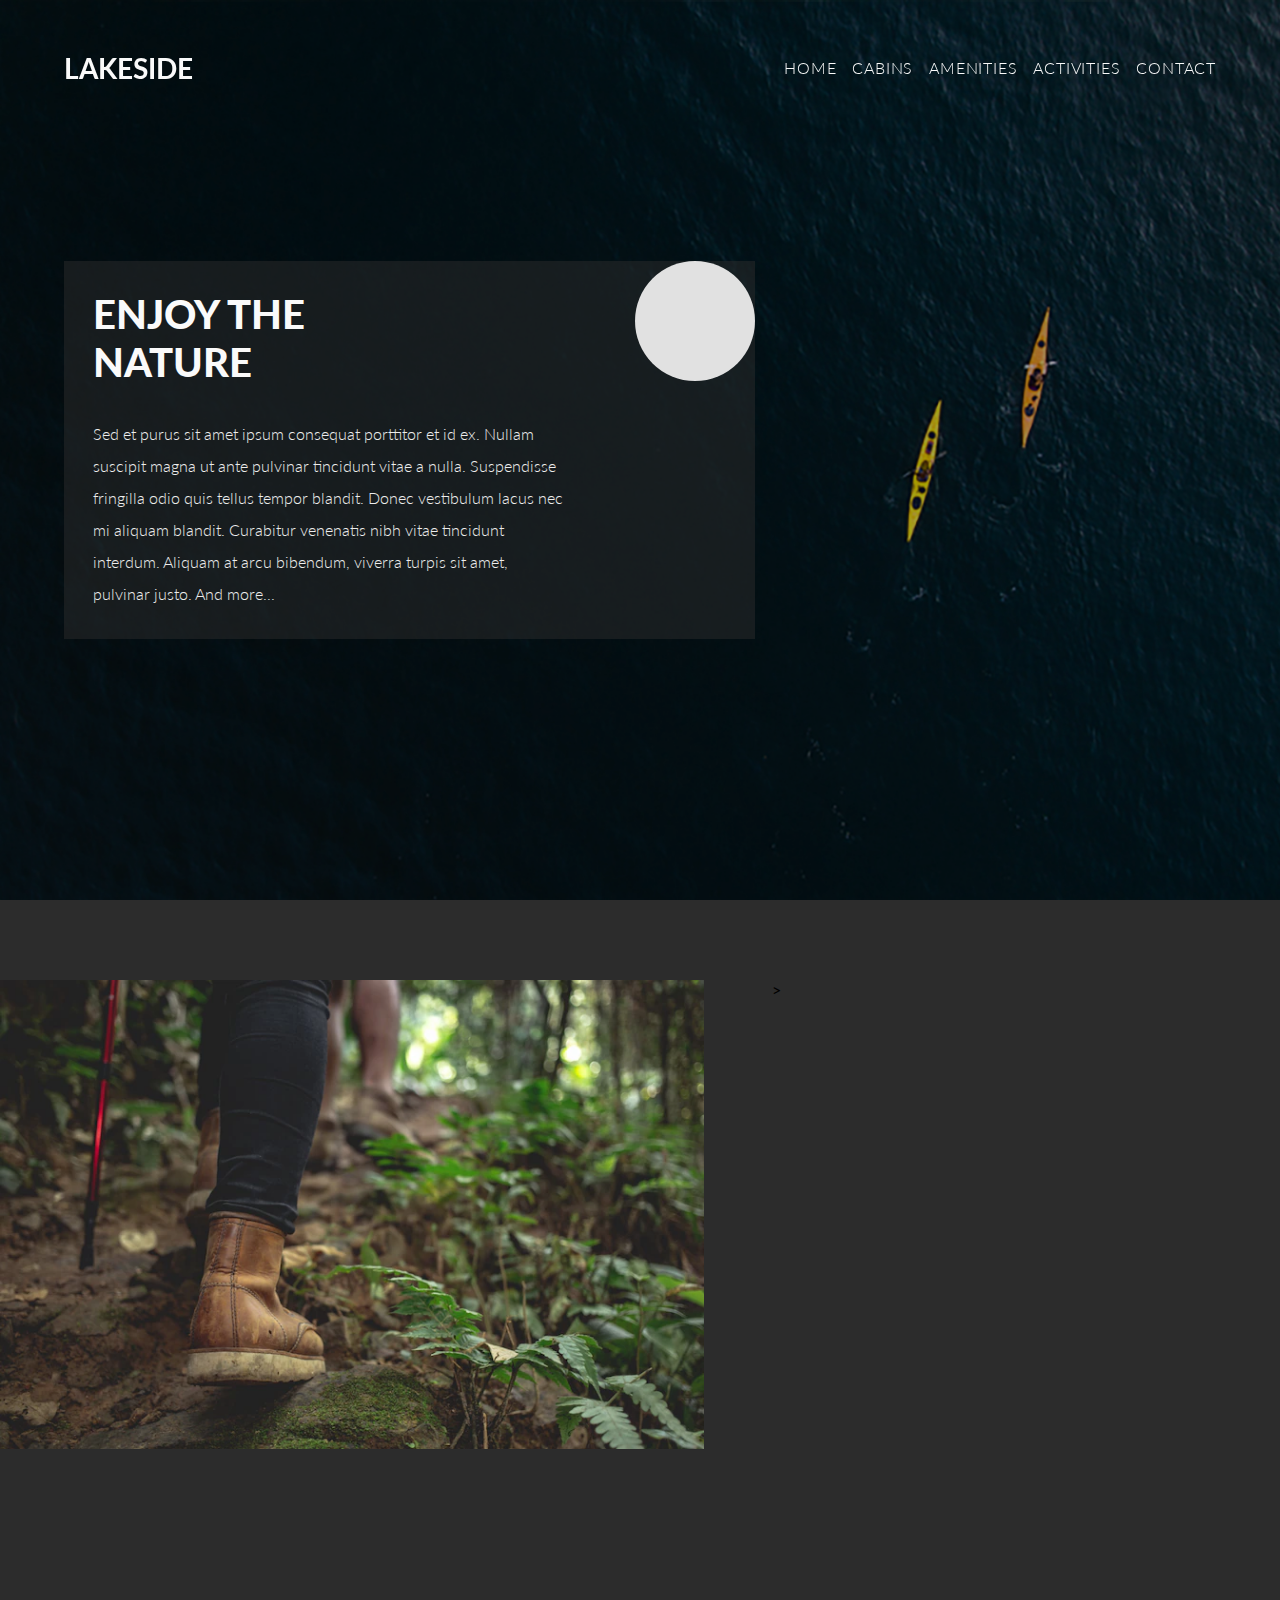
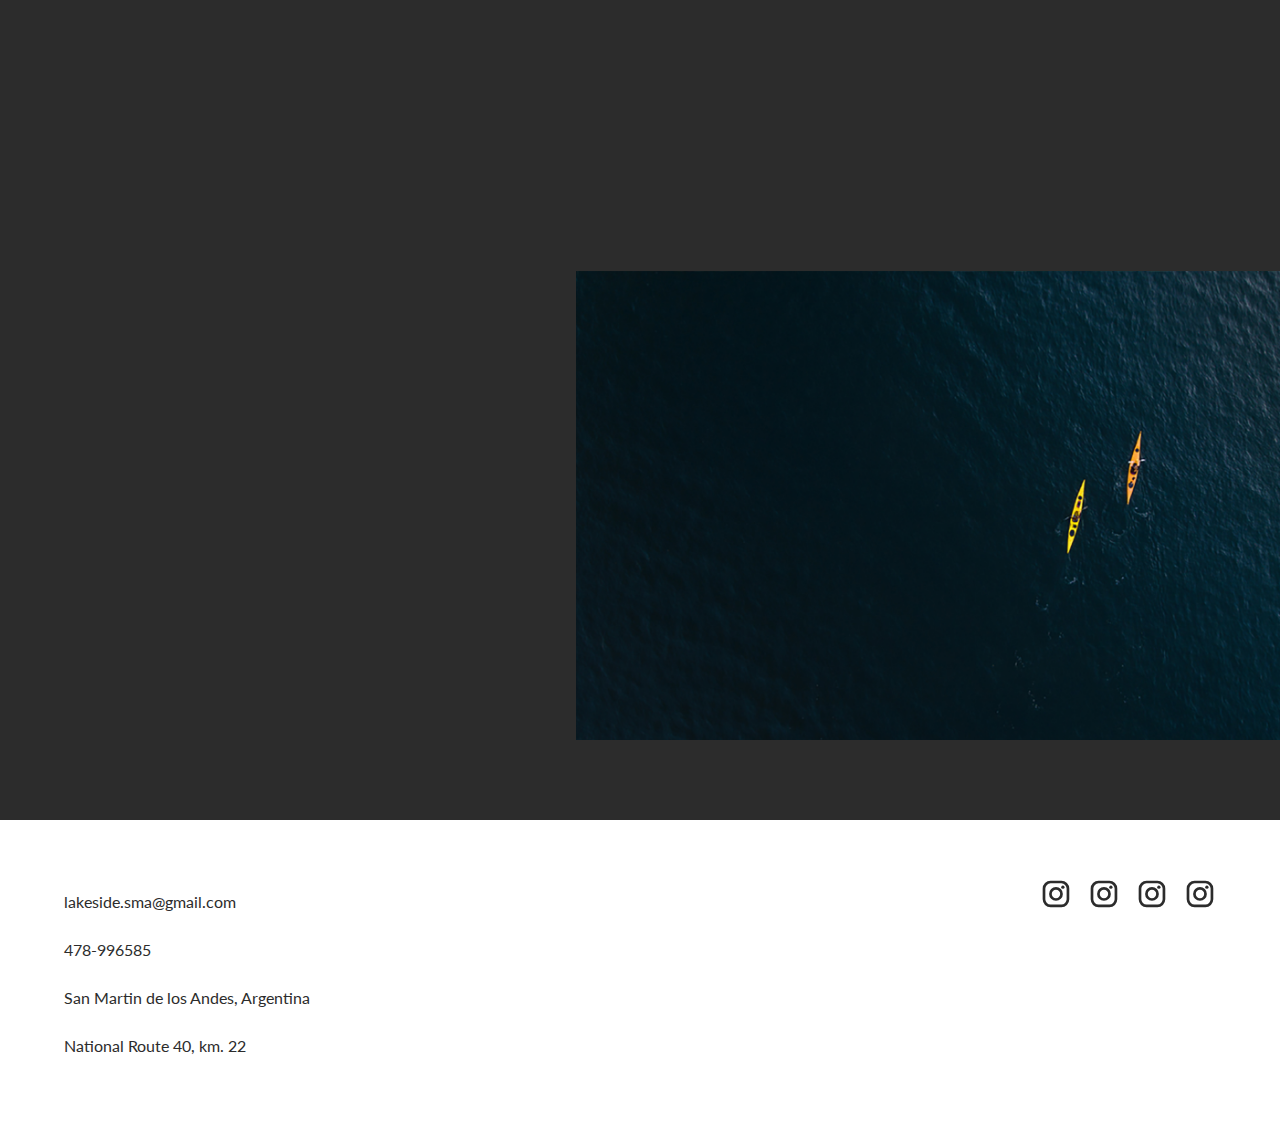
==== pages/activities.html @ 656edbb4 "Se editaron algunas imagenes Las paginas activities, amenities y cabins estan terminadas" ====
<!DOCTYPE html>
<html lang="en">
  <head>
    <meta charset="UTF-8" />
    <meta http-equiv="X-UA-Compatible" content="IE=edge" />
    <meta name="viewport" content="width=device-width, initial-scale=1.0" />
    <link rel="stylesheet" href="/css/style.css" />
    <link rel="preconnect" href="https://fonts.googleapis.com" />
    <link rel="preconnect" href="https://fonts.gstatic.com" crossorigin />
    <link
      href="https://fonts.googleapis.com/css2?family=Lato:ital,wght@0,300;0,400;0,700;0,900;1,300;1,400&display=swap"
      rel="stylesheet"
    />
    <title>Lakeside - Amenities</title>
  </head>
  <body>
    <nav class="nav p-5">
      <h2 class="nav_logo light_color">LAKESIDE</h2>
      <ul class="nav_menu nav_menu-hidden">
        <li class="nav_item">
          <a href="/index.html" class="nav_link">HOME</a>
        </li>
        <li class="nav_item">
          <a href="/pages/cabins.html" class="nav_link">CABINS</a>
        </li>
        <li class="nav_item"><a href="/pages/amenities.html" class="nav_link">AMENITIES</a></li>
        <li class="nav_item"><a href="#" class="nav_link">ACTIVITIES</a></li>
        <li class="nav_item"><a href="#" class="nav_link">CONTACT</a></li>
        <ul class="social_menu">
          <li class="social_item">
            <svg
              xmlns="http://www.w3.org/2000/svg"
              viewBox="-2 -2 24 24"
              width="32"
              fill="currentColor"
            >
              <path
                d="M14.017 0h-8.07A5.954 5.954 0 0 0 0 5.948v8.07a5.954 5.954 0 0 0 5.948 5.947h8.07a5.954 5.954 0 0 0 5.947-5.948v-8.07A5.954 5.954 0 0 0 14.017 0zm3.94 14.017a3.94 3.94 0 0 1-3.94 3.94h-8.07a3.94 3.94 0 0 1-3.939-3.94v-8.07a3.94 3.94 0 0 1 3.94-3.939h8.07a3.94 3.94 0 0 1 3.939 3.94v8.07z"
              ></path>
              <path
                d="M9.982 4.819A5.17 5.17 0 0 0 4.82 9.982a5.17 5.17 0 0 0 5.163 5.164 5.17 5.17 0 0 0 5.164-5.164A5.17 5.17 0 0 0 9.982 4.82zm0 8.319a3.155 3.155 0 1 1 0-6.31 3.155 3.155 0 0 1 0 6.31z"
              ></path>
              <circle cx="15.156" cy="4.858" r="1.237"></circle>
            </svg>
          </li>
          <li class="social_item">
            <svg
              xmlns="http://www.w3.org/2000/svg"
              viewBox="-2 -2 24 24"
              width="32"
              fill="currentColor"
            >
              <path
                d="M14.017 0h-8.07A5.954 5.954 0 0 0 0 5.948v8.07a5.954 5.954 0 0 0 5.948 5.947h8.07a5.954 5.954 0 0 0 5.947-5.948v-8.07A5.954 5.954 0 0 0 14.017 0zm3.94 14.017a3.94 3.94 0 0 1-3.94 3.94h-8.07a3.94 3.94 0 0 1-3.939-3.94v-8.07a3.94 3.94 0 0 1 3.94-3.939h8.07a3.94 3.94 0 0 1 3.939 3.94v8.07z"
              ></path>
              <path
                d="M9.982 4.819A5.17 5.17 0 0 0 4.82 9.982a5.17 5.17 0 0 0 5.163 5.164 5.17 5.17 0 0 0 5.164-5.164A5.17 5.17 0 0 0 9.982 4.82zm0 8.319a3.155 3.155 0 1 1 0-6.31 3.155 3.155 0 0 1 0 6.31z"
              ></path>
              <circle cx="15.156" cy="4.858" r="1.237"></circle>
            </svg>
          </li>
          <li class="social_item">
            <svg
              xmlns="http://www.w3.org/2000/svg"
              viewBox="-2 -2 24 24"
              width="32"
              fill="currentColor"
            >
              <path
                d="M14.017 0h-8.07A5.954 5.954 0 0 0 0 5.948v8.07a5.954 5.954 0 0 0 5.948 5.947h8.07a5.954 5.954 0 0 0 5.947-5.948v-8.07A5.954 5.954 0 0 0 14.017 0zm3.94 14.017a3.94 3.94 0 0 1-3.94 3.94h-8.07a3.94 3.94 0 0 1-3.939-3.94v-8.07a3.94 3.94 0 0 1 3.94-3.939h8.07a3.94 3.94 0 0 1 3.939 3.94v8.07z"
              ></path>
              <path
                d="M9.982 4.819A5.17 5.17 0 0 0 4.82 9.982a5.17 5.17 0 0 0 5.163 5.164 5.17 5.17 0 0 0 5.164-5.164A5.17 5.17 0 0 0 9.982 4.82zm0 8.319a3.155 3.155 0 1 1 0-6.31 3.155 3.155 0 0 1 0 6.31z"
              ></path>
              <circle cx="15.156" cy="4.858" r="1.237"></circle>
            </svg>
          </li>
          <li class="social_item">
            <svg
              xmlns="http://www.w3.org/2000/svg"
              viewBox="-2 -2 24 24"
              width="32"
              fill="currentColor"
            >
              <path
                d="M14.017 0h-8.07A5.954 5.954 0 0 0 0 5.948v8.07a5.954 5.954 0 0 0 5.948 5.947h8.07a5.954 5.954 0 0 0 5.947-5.948v-8.07A5.954 5.954 0 0 0 14.017 0zm3.94 14.017a3.94 3.94 0 0 1-3.94 3.94h-8.07a3.94 3.94 0 0 1-3.939-3.94v-8.07a3.94 3.94 0 0 1 3.94-3.939h8.07a3.94 3.94 0 0 1 3.939 3.94v8.07z"
              ></path>
              <path
                d="M9.982 4.819A5.17 5.17 0 0 0 4.82 9.982a5.17 5.17 0 0 0 5.163 5.164 5.17 5.17 0 0 0 5.164-5.164A5.17 5.17 0 0 0 9.982 4.82zm0 8.319a3.155 3.155 0 1 1 0-6.31 3.155 3.155 0 0 1 0 6.31z"
              ></path>
              <circle cx="15.156" cy="4.858" r="1.237"></circle>
            </svg>
          </li>
        </ul>
      </ul>

      <svg
        class="open_menu light_color"
        id="open_menu"
        xmlns="http://www.w3.org/2000/svg"
        viewBox="-4.5 -4.5 24 24"
        width="40"
        fill="currentColor"
      >
        <path
          d="M8.9 6.9v-5a1 1 0 1 0-2 0v5h-5a1 1 0 1 0 0 2h5v5a1 1 0 1 0 2 0v-5h5a1 1 0 1 0 0-2h-5z"
        ></path>
      </svg>
    </nav>
    <header class="activities_header p-5">
      <div class="activities_background--overlay"></div>
      <div class="activities_container">
        <h1 class="activities_title">
          ENJOY THE <br />
          NATURE
        </h1>
        <div class="activities_line"></div>
        <p>
          Sed et purus sit amet ipsum consequat porttitor et id ex. Nullam
          suscipit magna ut ante pulvinar tincidunt vitae a nulla. Suspendisse
          fringilla odio quis tellus tempor blandit. Donec vestibulum lacus nec
          mi aliquam blandit. Curabitur venenatis nibh vitae tincidunt interdum.
          Aliquam at arcu bibendum, viverra turpis sit amet, pulvinar justo. And
          more...
        </p>
        <div class="activities_circle"></div>

      </div>
    </header>
    <main>
      <section class="activities_preview">
        <div class="activities_img--container">
            <div class="activities_img--horizontal activities_trekking">
            <img class="" src="/img/trekking_activities.webp" alt="">
            

             </div>
             <div class="activities_img--vertical activities_campfire">
                 <img class="" src="/img/campfire_activities.jpg" alt="">
                 
                </div>
                <div class="activities_img--horizontal activities_kayaking">
                <img class="" src="/img/cayak_preview.jpg" alt="">
                
                </div>
                <div class="activities_img--vertical activities_biking">
               <img class="" src="/img/bike_activities.jpg" alt="">
               >
                </div>
        </div>
      </section>
    <footer class="footer p-5">
      <div class="footer_container">
        <ul class="footer_information">
          <li class="footer_item">lakeside.sma@gmail.com</li>
          <li class="footer_item">478-996585</li>
          <li class="footer_item">San Martin de los Andes, Argentina</li>
          <li class="footer_item">National Route 40, km. 22</li>
        </ul>
        <ul class="footer_socialmedia">
          <li class="footer_link">
            <svg
              xmlns="http://www.w3.org/2000/svg"
              viewBox="-2 -2 24 24"
              width="32"
              fill="currentColor"
            >
              <path
                d="M14.017 0h-8.07A5.954 5.954 0 0 0 0 5.948v8.07a5.954 5.954 0 0 0 5.948 5.947h8.07a5.954 5.954 0 0 0 5.947-5.948v-8.07A5.954 5.954 0 0 0 14.017 0zm3.94 14.017a3.94 3.94 0 0 1-3.94 3.94h-8.07a3.94 3.94 0 0 1-3.939-3.94v-8.07a3.94 3.94 0 0 1 3.94-3.939h8.07a3.94 3.94 0 0 1 3.939 3.94v8.07z"
              ></path>
              <path
                d="M9.982 4.819A5.17 5.17 0 0 0 4.82 9.982a5.17 5.17 0 0 0 5.163 5.164 5.17 5.17 0 0 0 5.164-5.164A5.17 5.17 0 0 0 9.982 4.82zm0 8.319a3.155 3.155 0 1 1 0-6.31 3.155 3.155 0 0 1 0 6.31z"
              ></path>
              <circle cx="15.156" cy="4.858" r="1.237"></circle>
            </svg>
          </li>
          <li class="footer_link">
            <svg
              xmlns="http://www.w3.org/2000/svg"
              viewBox="-2 -2 24 24"
              width="32"
              fill="currentColor"
            >
              <path
                d="M14.017 0h-8.07A5.954 5.954 0 0 0 0 5.948v8.07a5.954 5.954 0 0 0 5.948 5.947h8.07a5.954 5.954 0 0 0 5.947-5.948v-8.07A5.954 5.954 0 0 0 14.017 0zm3.94 14.017a3.94 3.94 0 0 1-3.94 3.94h-8.07a3.94 3.94 0 0 1-3.939-3.94v-8.07a3.94 3.94 0 0 1 3.94-3.939h8.07a3.94 3.94 0 0 1 3.939 3.94v8.07z"
              ></path>
              <path
                d="M9.982 4.819A5.17 5.17 0 0 0 4.82 9.982a5.17 5.17 0 0 0 5.163 5.164 5.17 5.17 0 0 0 5.164-5.164A5.17 5.17 0 0 0 9.982 4.82zm0 8.319a3.155 3.155 0 1 1 0-6.31 3.155 3.155 0 0 1 0 6.31z"
              ></path>
              <circle cx="15.156" cy="4.858" r="1.237"></circle>
            </svg>
          </li>
          <li class="footer_link">
            <svg
              xmlns="http://www.w3.org/2000/svg"
              viewBox="-2 -2 24 24"
              width="32"
              fill="currentColor"
            >
              <path
                d="M14.017 0h-8.07A5.954 5.954 0 0 0 0 5.948v8.07a5.954 5.954 0 0 0 5.948 5.947h8.07a5.954 5.954 0 0 0 5.947-5.948v-8.07A5.954 5.954 0 0 0 14.017 0zm3.94 14.017a3.94 3.94 0 0 1-3.94 3.94h-8.07a3.94 3.94 0 0 1-3.939-3.94v-8.07a3.94 3.94 0 0 1 3.94-3.939h8.07a3.94 3.94 0 0 1 3.939 3.94v8.07z"
              ></path>
              <path
                d="M9.982 4.819A5.17 5.17 0 0 0 4.82 9.982a5.17 5.17 0 0 0 5.163 5.164 5.17 5.17 0 0 0 5.164-5.164A5.17 5.17 0 0 0 9.982 4.82zm0 8.319a3.155 3.155 0 1 1 0-6.31 3.155 3.155 0 0 1 0 6.31z"
              ></path>
              <circle cx="15.156" cy="4.858" r="1.237"></circle>
            </svg>
          </li>
          <li class="footer_link">
            <svg
              xmlns="http://www.w3.org/2000/svg"
              viewBox="-2 -2 24 24"
              width="32"
              fill="currentColor"
            >
              <path
                d="M14.017 0h-8.07A5.954 5.954 0 0 0 0 5.948v8.07a5.954 5.954 0 0 0 5.948 5.947h8.07a5.954 5.954 0 0 0 5.947-5.948v-8.07A5.954 5.954 0 0 0 14.017 0zm3.94 14.017a3.94 3.94 0 0 1-3.94 3.94h-8.07a3.94 3.94 0 0 1-3.939-3.94v-8.07a3.94 3.94 0 0 1 3.94-3.939h8.07a3.94 3.94 0 0 1 3.939 3.94v8.07z"
              ></path>
              <path
                d="M9.982 4.819A5.17 5.17 0 0 0 4.82 9.982a5.17 5.17 0 0 0 5.163 5.164 5.17 5.17 0 0 0 5.164-5.164A5.17 5.17 0 0 0 9.982 4.82zm0 8.319a3.155 3.155 0 1 1 0-6.31 3.155 3.155 0 0 1 0 6.31z"
              ></path>
              <circle cx="15.156" cy="4.858" r="1.237"></circle>
            </svg>
          </li>
        </ul>
      </div>
    </footer>

    <script src="/app/app.js"></script>
  </body>
</html>
---- css/style.css ----
* {
  font-family: "Lato", sans-serif; }

.p-5 {
  padding: 0 5%; }

.p-10 {
  padding: 0 10%; }

.p-15 {
  padding: 0 15%; }

.p-20 {
  padding: 0 20%; }

.p-25 {
  padding: 0 25%; }

.p-30 {
  padding: 0 30%; }

.p-35 {
  padding: 0 35%; }

.p-40 {
  padding: 0 40%; }

.p-45 {
  padding: 0 45%; }

.p-50 {
  padding: 0 50%; }

.p-55 {
  padding: 0 55%; }

.p-60 {
  padding: 0 60%; }

.p-65 {
  padding: 0 65%; }

.p-70 {
  padding: 0 70%; }

.p-75 {
  padding: 0 75%; }

.p-80 {
  padding: 0 80%; }

.p-85 {
  padding: 0 85%; }

.p-90 {
  padding: 0 90%; }

.p-95 {
  padding: 0 95%; }

.nav_menu-show {
  top: 0; }

.nav_menu-hidden {
  top: -50rem; }

.dark_color {
  color: #2c2c2c; }

.light_color {
  color: #fafafa; }

.dark {
  background-color: #2c2c2c; }

* {
  margin: 0;
  padding: 0;
  box-sizing: border-box; }

body {
  display: flex;
  flex-direction: column; }

li {
  list-style: none; }

a {
  text-decoration: none;
  color: #fafafa; }

a:hover {
  color: #f2c879;
  cursor: pointer; }

img {
  width: 100%;
  height: auto;
  object-fit: cover;
  vertical-align: top; }

.nav {
  min-height: 15vh;
  display: flex;
  justify-content: space-between;
  align-items: center;
  width: 100%;
  z-index: 100;
  position: fixed; }
  @media (min-width: 300px) and (max-width: 480px) {
    .nav {
      height: auto; } }
  .nav_menu {
    display: flex;
    align-items: center; }
    @media (min-width: 300px) and (max-width: 480px) {
      .nav_menu {
        display: flex;
        flex-direction: column;
        position: absolute;
        left: 0;
        transition: top, 300ms;
        padding-top: 25%;
        padding-left: 5%;
        align-items: flex-start;
        width: 100%;
        height: auto;
        background-color: white; } }
  @media (min-width: 300px) and (max-width: 480px) {
    .nav_link {
      color: #2c2c2c;
      line-height: 2.5rem; } }
  .nav_logo {
    font-size: 1.75rem;
    font-weight: 700; }
    @media (min-width: 300px) and (max-width: 480px) {
      .nav_logo {
        font-size: 1.25rem;
        z-index: 500; } }
  .nav_item {
    margin-left: 1rem;
    font-weight: 300;
    letter-spacing: 0.05rem; }

.open_menu {
  display: none; }
  @media (min-width: 300px) and (max-width: 480px) {
    .open_menu {
      display: flex;
      z-index: 500; } }

.social_menu {
  display: none;
  color: #2c2c2c; }
  @media (min-width: 300px) and (max-width: 480px) {
    .social_menu {
      display: flex;
      z-index: 500;
      color: #2c2c2c;
      width: 100%;
      margin-top: 5rem;
      margin-bottom: 2rem;
      align-items: center; } }

.social_item {
  margin-right: 1rem; }

.book_btn {
  padding: 1rem 2rem;
  color: #edb54b;
  border: 2px solid #edb54b;
  background-color: transparent;
  margin-top: 1rem;
  border-radius: 0.25rem;
  font-weight: 900;
  letter-spacing: 0.25rem; }
  @media (min-width: 300px) and (max-width: 480px) {
    .book_btn {
      padding: 0.75rem 1.5rem;
      font-weight: 700;
      letter-spacing: 0.15rem;
      margin-top: 2rem; } }
  .book_btn:hover {
    background-color: #edb54b;
    color: #fafafa;
    cursor: pointer;
    transition: 300ms; }

.scroll_btn {
  color: #edb54b; }
  @media (min-width: 300px) and (max-width: 480px) {
    .scroll_btn {
      display: none; } }

.cabins_section--btn {
  background-color: transparent;
  border: 2px solid;
  border-color: #c7c7c7;
  padding: 0.75rem 2rem;
  font-size: 1rem;
  color: #c7c7c7;
  border-radius: 0.7rem;
  width: 50%; }
  .cabins_section--btn:hover {
    background-color: #edb54b;
    color: #2c2c2c;
    cursor: pointer;
    transition: 300ms;
    border: 2px solid #edb54b; }
  @media (min-width: 300px) and (max-width: 480px) {
    .cabins_section--btn {
      padding: 0.5rem 1.25rem;
      font-weight: 700;
      letter-spacing: 0.15rem;
      margin: auto; } }

.header {
  background-image: url(/img/cabinLake.jpg);
  background-repeat: no-repeat;
  background-size: cover;
  height: 100vh;
  display: flex;
  align-items: center; }
  @media (min-width: 300px) and (max-width: 480px) {
    .header {
      flex-direction: column;
      height: auto;
      background-image: url(/img/cabinLakeMovil.JPG);
      background-position: center; } }
  .header_description {
    color: #fafafa;
    z-index: 0;
    width: 50%; }
    @media (min-width: 300px) and (max-width: 480px) {
      .header_description {
        text-align: center;
        width: 90%;
        margin-top: 8rem;
        margin-bottom: 8rem; } }
    .header_description p {
      line-height: 1.75rem;
      color: #ededed;
      font-size: 1rem;
      font-weight: 300; }
      @media (min-width: 300px) and (max-width: 480px) {
        .header_description p {
          font-size: 0.85rem;
          line-height: 1.5rem; } }
  .header_background--overlay {
    width: 100%;
    height: 100%;
    top: 0;
    left: 0;
    position: absolute;
    background-color: rgba(0, 0, 0, 0.35); }

.description_line {
  height: 1px;
  width: 100%;
  background-color: #fafafa;
  margin: 1rem 0; }

.description_title {
  line-height: 2.5rem;
  font-size: 1.75rem;
  color: #fafafa; }
  @media (min-width: 300px) and (max-width: 480px) {
    .description_title {
      line-height: 2rem;
      font-size: 1.25rem; } }

.scroll_container {
  width: 50%;
  text-align: right; }

.section_previews {
  display: grid;
  grid-template-columns: repeat(3, 1fr);
  column-gap: 5%;
  background-color: #2c2c2c;
  padding: 15% 5% 10% 5%; }
  @media (min-width: 300px) and (max-width: 480px) {
    .section_previews {
      grid-template-columns: 1fr; } }

.article_preview {
  display: flex;
  flex-direction: column;
  border-radius: 0.75rem;
  background-color: transparent;
  border: 1px solid #fafafa;
  position: relative;
  color: #fafafa; }
  @media (min-width: 300px) and (max-width: 480px) {
    .article_preview {
      margin-bottom: 5%;
      margin-top: 5%; } }
  .article_preview p {
    margin: 2rem 0;
    line-height: 1.5rem;
    padding: 0 5% 5%;
    flex: 1;
    opacity: 0.8; }
  .article_preview img {
    border-radius: 0.75rem;
    width: 100%;
    height: 100%;
    flex: 3; }
  .article_preview a {
    position: absolute;
    bottom: 5%;
    right: 15%;
    color: #fafafa; }
  .article_preview a:hover {
    color: #f2c879; }
  .article_preview svg {
    position: absolute;
    bottom: 4%;
    right: 5%; }
  .article_preview svg:hover {
    color: #f2c879;
    cursor: pointer; }

.footer_container {
  display: flex;
  justify-content: space-between;
  padding: 5% 0; }
  @media (min-width: 300px) and (max-width: 480px) {
    .footer_container {
      flex-direction: column;
      align-items: center;
      text-align: center; } }

.footer_information {
  line-height: 3rem;
  color: #2c2c2c; }
  @media (min-width: 300px) and (max-width: 480px) {
    .footer_information {
      margin: 2rem 0; } }

.footer_socialmedia {
  display: flex; }
  @media (min-width: 300px) and (max-width: 480px) {
    .footer_socialmedia {
      margin-bottom: 2rem; } }

.footer_link {
  margin-left: 1rem;
  color: #2c2c2c; }

.cabins_header {
  background-image: url(/img/cabins_preview.webp);
  background-repeat: no-repeat;
  background-size: cover;
  background-position: center;
  height: 100vh;
  display: flex;
  flex-direction: column; }

.cabins_container {
  display: flex;
  flex-direction: column;
  text-align: right;
  z-index: 0;
  width: 60%;
  margin-top: 10%;
  background-color: rgba(44, 44, 44, 0.5);
  padding: 2.5% 2.5%;
  position: relative; }
  @media (min-width: 300px) and (max-width: 480px) {
    .cabins_container {
      align-items: center;
      width: 100%;
      padding: 10% 0;
      text-align: center;
      margin: 6rem 0; } }
  .cabins_container p {
    width: 75%;
    color: #fafafa;
    color: #ededed;
    line-height: 2rem;
    font-size: 1rem;
    font-weight: 300;
    text-align: right;
    margin-left: auto; }
    @media (min-width: 300px) and (max-width: 480px) {
      .cabins_container p {
        width: 90%;
        text-align: center;
        font-size: 0.85rem; } }

.cabins_title {
  color: #fafafa;
  font-size: 2.5rem;
  margin-bottom: 2rem;
  font-weight: 900; }
  @media (min-width: 300px) and (max-width: 480px) {
    .cabins_title {
      font-size: 2rem;
      margin-bottom: 1.5rem; } }

.cabins_background--overlay {
  width: 100%;
  height: 100%;
  top: 0;
  left: 0;
  position: absolute;
  background-color: rgba(0, 0, 0, 0.35); }

.cabins_circle {
  height: 7.5rem;
  width: 7.5rem;
  background-color: #e1e1e1;
  border-radius: 50%;
  position: absolute;
  top: 0;
  left: 0; }
  @media (min-width: 300px) and (max-width: 480px) {
    .cabins_circle {
      opacity: 0; } }

.cabins_section {
  display: flex;
  flex-direction: column;
  width: 100%;
  padding: 10% 0 5% 0; }
  .cabins_section--container {
    display: grid;
    grid-template-columns: repeat(3, 1fr);
    color: #fafafa;
    column-gap: 5%;
    margin: 2rem 0; }
    @media (min-width: 300px) and (max-width: 480px) {
      .cabins_section--container {
        display: grid;
        grid-template-columns: repeat(1, 1fr);
        row-gap: 2rem; } }
  .cabins_section p {
    line-height: 2rem;
    color: #e1e1e1; }
    @media (min-width: 300px) and (max-width: 480px) {
      .cabins_section p {
        font-size: 0.85rem; } }
  .cabins_section--card {
    display: grid;
    row-gap: 1rem; }
    @media (min-width: 300px) and (max-width: 480px) {
      .cabins_section--card {
        text-align: center; } }
  .cabins_section h3 {
    font-weight: 900;
    letter-spacing: 0.1rem; }
    @media (min-width: 300px) and (max-width: 480px) {
      .cabins_section h3 {
        font-size: 1rem; } }

.amenities_header {
  background-image: url(/img/breakfast_preview.jpg);
  background-repeat: no-repeat;
  background-size: cover;
  background-position: center;
  height: 100vh;
  display: flex;
  flex-direction: column; }

.amenities_container {
  display: flex;
  flex-direction: column;
  text-align: right;
  z-index: 0;
  width: 60%;
  margin-top: auto;
  margin-bottom: auto;
  margin-left: auto;
  background-color: rgba(44, 44, 44, 0.5);
  padding: 2.5% 2.5%;
  position: relative; }
  @media (min-width: 300px) and (max-width: 480px) {
    .amenities_container {
      align-items: center;
      width: 100%;
      padding: 10% 0;
      text-align: center;
      margin: 6rem 0; } }
  .amenities_container p {
    width: 75%;
    color: #fafafa;
    color: #ededed;
    line-height: 2rem;
    font-size: 1rem;
    font-weight: 300;
    text-align: left; }
    @media (min-width: 300px) and (max-width: 480px) {
      .amenities_container p {
        width: 90%;
        text-align: center;
        font-size: 0.85rem; } }

.amenities_title {
  color: #fafafa;
  font-size: 2.5rem;
  margin-bottom: 2rem;
  font-weight: 900;
  text-align: left; }
  @media (min-width: 300px) and (max-width: 480px) {
    .amenities_title {
      font-size: 2rem;
      margin-bottom: 1.5rem;
      text-align: center; } }

.amenities_background--overlay {
  width: 100%;
  height: 100%;
  top: 0;
  left: 0;
  position: absolute;
  background-color: rgba(0, 0, 0, 0.35); }

.amenities_circle {
  height: 7.5rem;
  width: 7.5rem;
  background-color: #e1e1e1;
  border-radius: 50%;
  position: absolute;
  top: 0;
  right: 0; }
  @media (min-width: 300px) and (max-width: 480px) {
    .amenities_circle {
      opacity: 0; } }

.amenities_previews {
  background-color: #2c2c2c;
  display: flex;
  flex-direction: column;
  align-items: center;
  padding-top: 7.5rem;
  padding-bottom: 5rem; }

.amenities_img {
  display: grid;
  grid-template-columns: repeat(4, 1fr);
  column-gap: 5%;
  width: 100%; }
  @media (min-width: 300px) and (max-width: 480px) {
    .amenities_img {
      grid-template-columns: repeat(1, 1fr);
      width: 100%; } }

.amenities_img--card {
  max-width: 20rem;
  border-radius: 15px; }
  @media (min-width: 300px) and (max-width: 480px) {
    .amenities_img--card {
      max-width: 30rem;
      height: 20rem;
      margin-top: 5%; } }
  .amenities_img--card img {
    width: 100%;
    height: 100%;
    object-fit: cover;
    border-radius: 15px; }

.amenities_menu {
  display: flex;
  justify-content: space-between;
  align-items: center;
  border: 1px solid #fafafa;
  width: 100%;
  margin-top: 3.5rem;
  color: #fafafa;
  padding: 2.5rem;
  position: relative; }
  .amenities_menu svg {
    position: absolute;
    right: 2.5rem;
    top: 2rem;
    color: #f2c879; }
  .amenities_menu h4 {
    font-size: 1.25rem; }

.amenities_list {
  position: relative;
  left: 2rem;
  top: 2rem;
  margin-bottom: 2rem;
  list-style: circle; }

.amenities_list--item {
  line-height: 1.5rem;
  list-style: circle;
  color: #e1e1e1; }

.activities_header {
  background-image: url(/img/cayak_preview.jpg);
  background-repeat: no-repeat;
  background-size: cover;
  background-position: center;
  height: 100vh;
  display: flex;
  flex-direction: column; }

.activities_container {
  display: flex;
  flex-direction: column;
  text-align: right;
  z-index: 0;
  width: 60%;
  margin-top: auto;
  margin-bottom: auto;
  margin-right: auto;
  background-color: rgba(44, 44, 44, 0.5);
  padding: 2.5% 2.5%;
  position: relative; }
  @media (min-width: 300px) and (max-width: 480px) {
    .activities_container {
      align-items: center;
      width: 100%;
      padding: 10% 0;
      text-align: center;
      margin: 6rem 0; } }
  .activities_container p {
    width: 75%;
    color: #fafafa;
    color: #ededed;
    line-height: 2rem;
    font-size: 1rem;
    font-weight: 300;
    text-align: left; }
    @media (min-width: 300px) and (max-width: 480px) {
      .activities_container p {
        width: 90%;
        text-align: center;
        font-size: 0.85rem; } }

.activities_title {
  color: #fafafa;
  font-size: 2.5rem;
  margin-bottom: 2rem;
  font-weight: 900;
  text-align: left; }
  @media (min-width: 300px) and (max-width: 480px) {
    .activities_title {
      font-size: 2rem;
      margin-bottom: 1.5rem;
      text-align: center; } }

.activities_background--overlay {
  width: 100%;
  height: 100%;
  top: 0;
  left: 0;
  position: absolute;
  background-color: rgba(0, 0, 0, 0.35); }

.activities_circle {
  height: 7.5rem;
  width: 7.5rem;
  background-color: #e1e1e1;
  border-radius: 50%;
  position: absolute;
  top: 0;
  right: 0; }
  @media (min-width: 300px) and (max-width: 480px) {
    .activities_circle {
      opacity: 0; } }

.activities_preview {
  background-color: #2c2c2c;
  display: flex;
  align-items: center;
  padding: 5rem 0; }

.activities_img--container {
  position: relative;
  width: 100%;
  height: 85rem; }

.activities_img--horizontal {
  width: 55%; }

.activities_img--vertical {
  width: 40%; }

.activities img {
  width: 100%;
  height: 100%;
  object-fit: cover; }

.activities_trekking {
  position: absolute;
  top: 0;
  left: 0; }

.activities_campfire {
  position: absolute;
  bottom: 0;
  left: 0; }

.activities_kayaking {
  position: absolute;
  bottom: 0;
  right: 0; }

.activities_biking {
  position: absolute;
  top: 0;
  right: 0; }
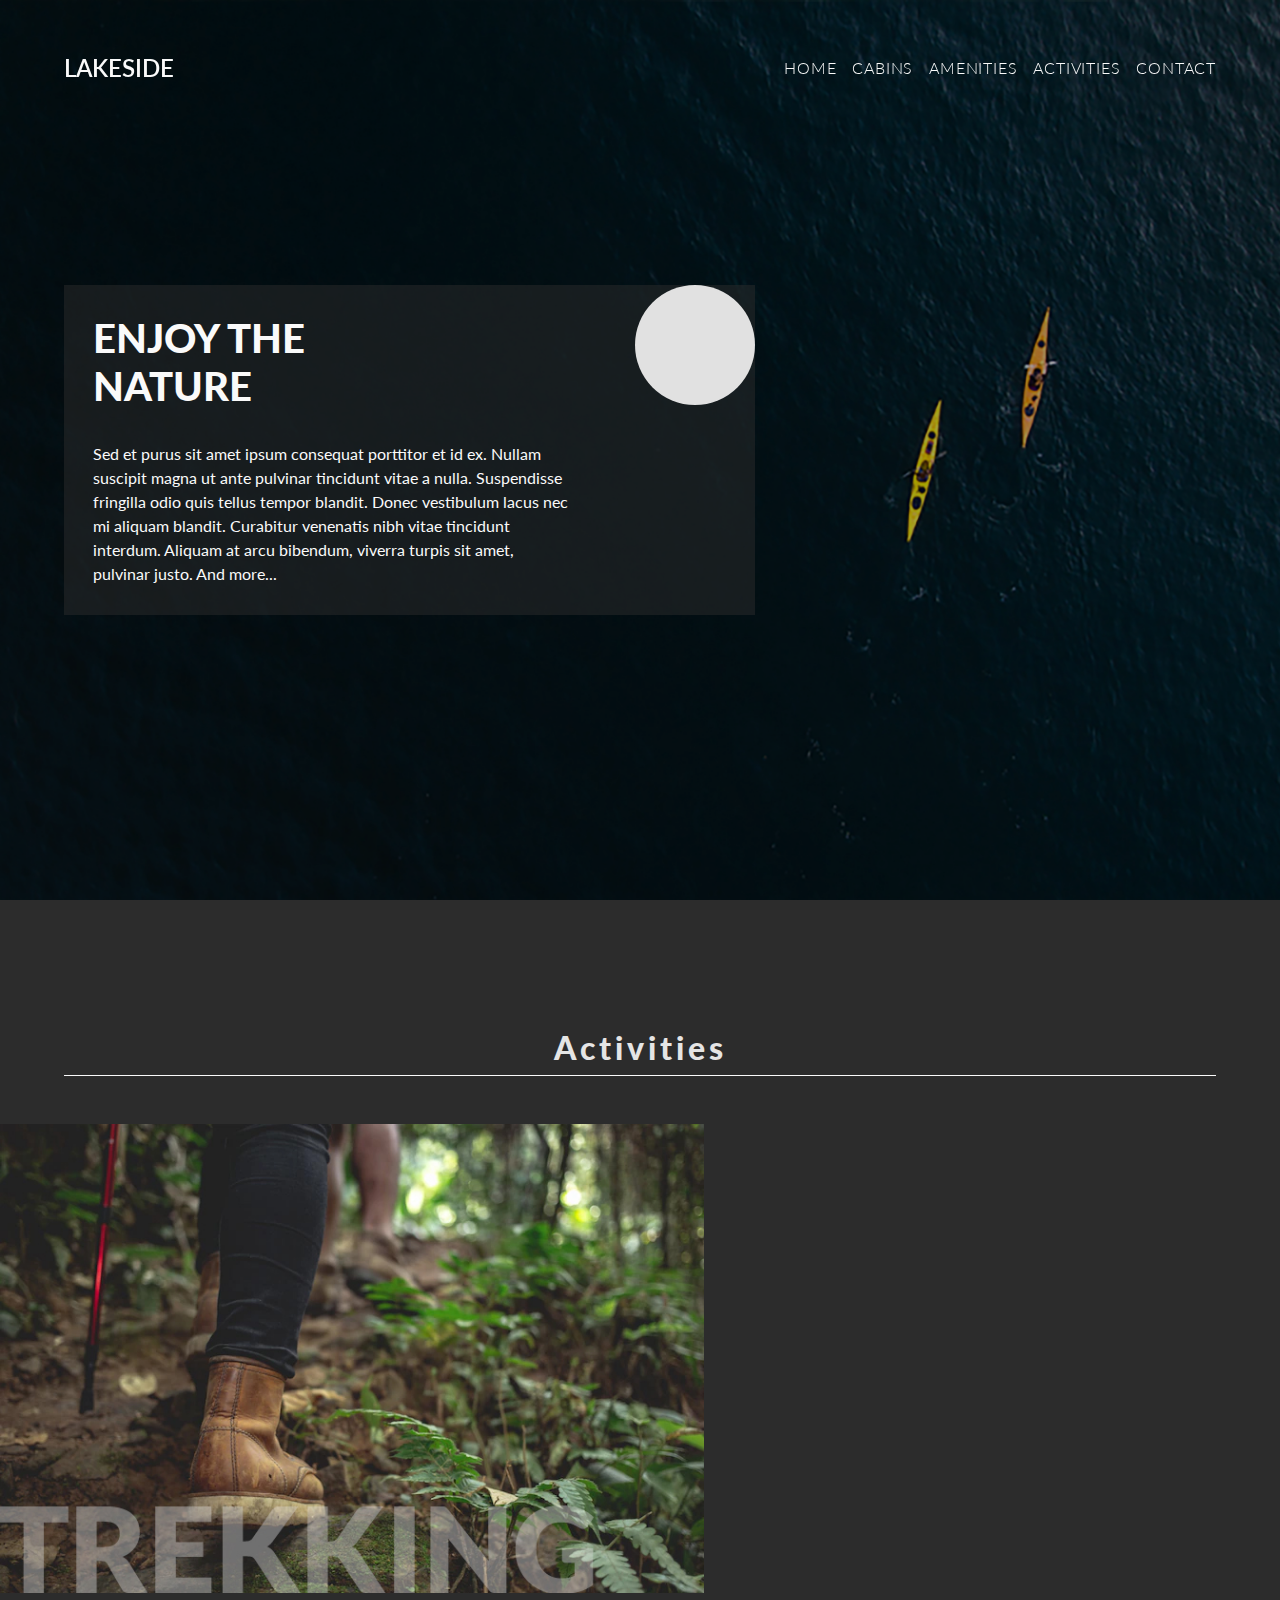
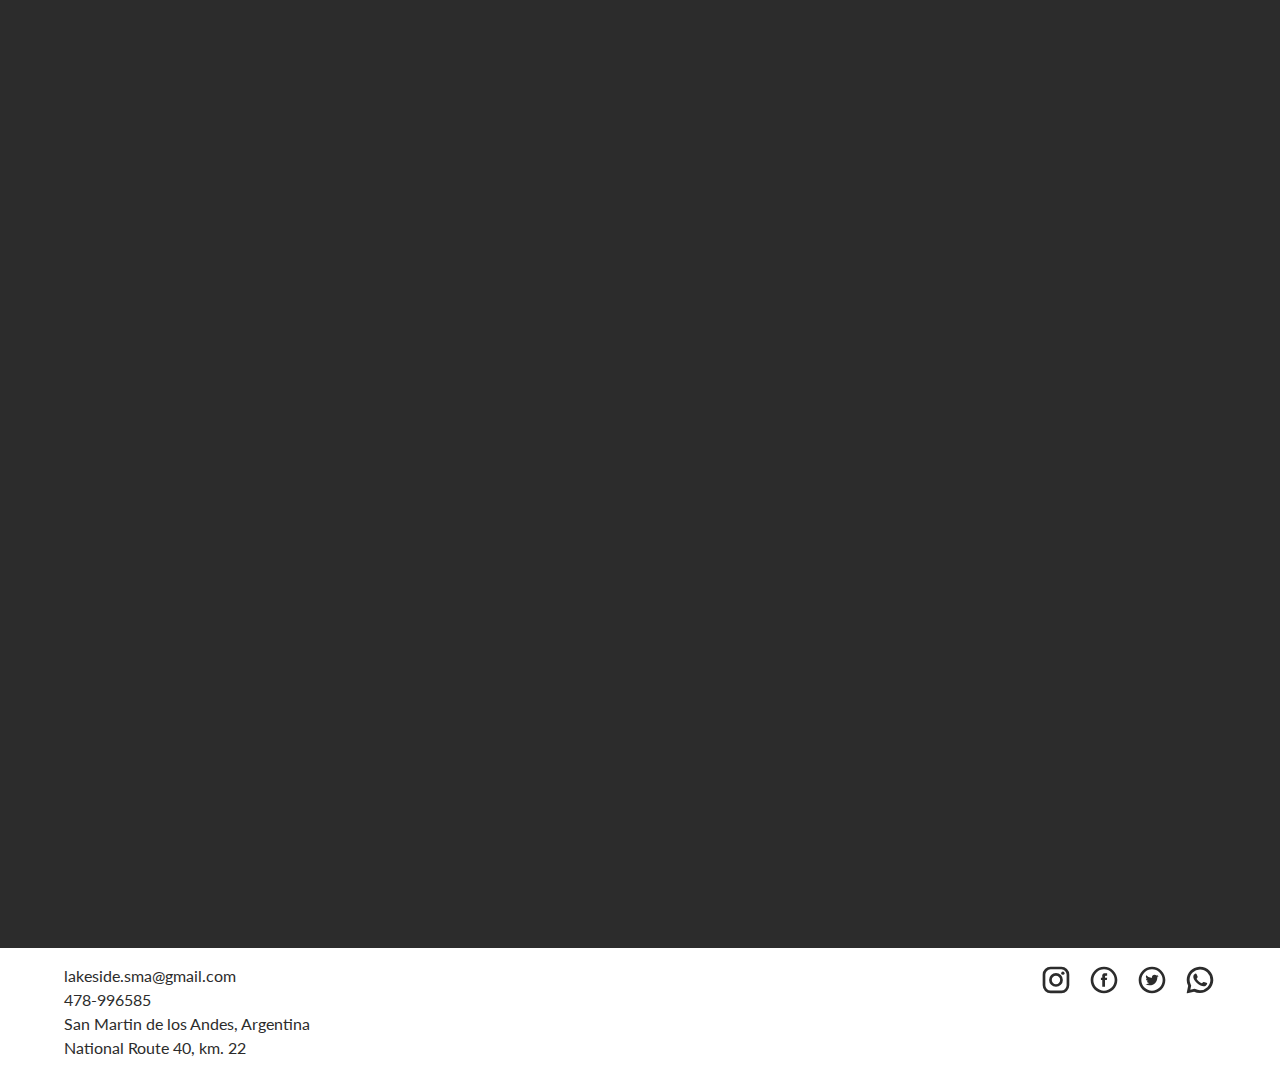
==== commit 476e10a6: "Se avanzó en el html y css, corrigiendo los estilos y etiquetas restantes. Aun queda por modificar l" ====
--- a/pages/activities.html
+++ b/pages/activities.html
@@ -24,72 +24,77 @@
           <a href="/pages/cabins.html" class="nav_link">CABINS</a>
         </li>
         <li class="nav_item"><a href="/pages/amenities.html" class="nav_link">AMENITIES</a></li>
-        <li class="nav_item"><a href="#" class="nav_link">ACTIVITIES</a></li>
-        <li class="nav_item"><a href="#" class="nav_link">CONTACT</a></li>
+        <li class="nav_item"><a href="/pages/activities.html" class="nav_link">ACTIVITIES</a></li>
+        <li class="nav_item"><a href="/pages/contact.html" class="nav_link">CONTACT</a></li>
         <ul class="social_menu">
           <li class="social_item">
-            <svg
-              xmlns="http://www.w3.org/2000/svg"
-              viewBox="-2 -2 24 24"
-              width="32"
-              fill="currentColor"
-            >
-              <path
-                d="M14.017 0h-8.07A5.954 5.954 0 0 0 0 5.948v8.07a5.954 5.954 0 0 0 5.948 5.947h8.07a5.954 5.954 0 0 0 5.947-5.948v-8.07A5.954 5.954 0 0 0 14.017 0zm3.94 14.017a3.94 3.94 0 0 1-3.94 3.94h-8.07a3.94 3.94 0 0 1-3.939-3.94v-8.07a3.94 3.94 0 0 1 3.94-3.939h8.07a3.94 3.94 0 0 1 3.939 3.94v8.07z"
-              ></path>
-              <path
-                d="M9.982 4.819A5.17 5.17 0 0 0 4.82 9.982a5.17 5.17 0 0 0 5.163 5.164 5.17 5.17 0 0 0 5.164-5.164A5.17 5.17 0 0 0 9.982 4.82zm0 8.319a3.155 3.155 0 1 1 0-6.31 3.155 3.155 0 0 1 0 6.31z"
-              ></path>
-              <circle cx="15.156" cy="4.858" r="1.237"></circle>
-            </svg>
-          </li>
-          <li class="social_item">
-            <svg
-              xmlns="http://www.w3.org/2000/svg"
-              viewBox="-2 -2 24 24"
-              width="32"
-              fill="currentColor"
-            >
-              <path
-                d="M14.017 0h-8.07A5.954 5.954 0 0 0 0 5.948v8.07a5.954 5.954 0 0 0 5.948 5.947h8.07a5.954 5.954 0 0 0 5.947-5.948v-8.07A5.954 5.954 0 0 0 14.017 0zm3.94 14.017a3.94 3.94 0 0 1-3.94 3.94h-8.07a3.94 3.94 0 0 1-3.939-3.94v-8.07a3.94 3.94 0 0 1 3.94-3.939h8.07a3.94 3.94 0 0 1 3.939 3.94v8.07z"
-              ></path>
-              <path
-                d="M9.982 4.819A5.17 5.17 0 0 0 4.82 9.982a5.17 5.17 0 0 0 5.163 5.164 5.17 5.17 0 0 0 5.164-5.164A5.17 5.17 0 0 0 9.982 4.82zm0 8.319a3.155 3.155 0 1 1 0-6.31 3.155 3.155 0 0 1 0 6.31z"
-              ></path>
-              <circle cx="15.156" cy="4.858" r="1.237"></circle>
-            </svg>
-          </li>
-          <li class="social_item">
-            <svg
-              xmlns="http://www.w3.org/2000/svg"
-              viewBox="-2 -2 24 24"
-              width="32"
-              fill="currentColor"
-            >
-              <path
-                d="M14.017 0h-8.07A5.954 5.954 0 0 0 0 5.948v8.07a5.954 5.954 0 0 0 5.948 5.947h8.07a5.954 5.954 0 0 0 5.947-5.948v-8.07A5.954 5.954 0 0 0 14.017 0zm3.94 14.017a3.94 3.94 0 0 1-3.94 3.94h-8.07a3.94 3.94 0 0 1-3.939-3.94v-8.07a3.94 3.94 0 0 1 3.94-3.939h8.07a3.94 3.94 0 0 1 3.939 3.94v8.07z"
-              ></path>
-              <path
-                d="M9.982 4.819A5.17 5.17 0 0 0 4.82 9.982a5.17 5.17 0 0 0 5.163 5.164 5.17 5.17 0 0 0 5.164-5.164A5.17 5.17 0 0 0 9.982 4.82zm0 8.319a3.155 3.155 0 1 1 0-6.31 3.155 3.155 0 0 1 0 6.31z"
-              ></path>
-              <circle cx="15.156" cy="4.858" r="1.237"></circle>
-            </svg>
-          </li>
-          <li class="social_item">
-            <svg
-              xmlns="http://www.w3.org/2000/svg"
-              viewBox="-2 -2 24 24"
-              width="32"
-              fill="currentColor"
-            >
-              <path
-                d="M14.017 0h-8.07A5.954 5.954 0 0 0 0 5.948v8.07a5.954 5.954 0 0 0 5.948 5.947h8.07a5.954 5.954 0 0 0 5.947-5.948v-8.07A5.954 5.954 0 0 0 14.017 0zm3.94 14.017a3.94 3.94 0 0 1-3.94 3.94h-8.07a3.94 3.94 0 0 1-3.939-3.94v-8.07a3.94 3.94 0 0 1 3.94-3.939h8.07a3.94 3.94 0 0 1 3.939 3.94v8.07z"
-              ></path>
-              <path
-                d="M9.982 4.819A5.17 5.17 0 0 0 4.82 9.982a5.17 5.17 0 0 0 5.163 5.164 5.17 5.17 0 0 0 5.164-5.164A5.17 5.17 0 0 0 9.982 4.82zm0 8.319a3.155 3.155 0 1 1 0-6.31 3.155 3.155 0 0 1 0 6.31z"
-              ></path>
-              <circle cx="15.156" cy="4.858" r="1.237"></circle>
-            </svg>
+            <a href="">
+              <svg
+                xmlns="http://www.w3.org/2000/svg"
+                viewBox="-2 -2 24 24"
+                width="32"
+                fill="currentColor"
+              >
+                <path
+                  d="M14.017 0h-8.07A5.954 5.954 0 0 0 0 5.948v8.07a5.954 5.954 0 0 0 5.948 5.947h8.07a5.954 5.954 0 0 0 5.947-5.948v-8.07A5.954 5.954 0 0 0 14.017 0zm3.94 14.017a3.94 3.94 0 0 1-3.94 3.94h-8.07a3.94 3.94 0 0 1-3.939-3.94v-8.07a3.94 3.94 0 0 1 3.94-3.939h8.07a3.94 3.94 0 0 1 3.939 3.94v8.07z"
+                ></path>
+                <path
+                  d="M9.982 4.819A5.17 5.17 0 0 0 4.82 9.982a5.17 5.17 0 0 0 5.163 5.164 5.17 5.17 0 0 0 5.164-5.164A5.17 5.17 0 0 0 9.982 4.82zm0 8.319a3.155 3.155 0 1 1 0-6.31 3.155 3.155 0 0 1 0 6.31z"
+                ></path>
+                <circle cx="15.156" cy="4.858" r="1.237"></circle>
+              </svg>
+            </a>
+          </li>
+          <li class="social_item">
+            <a href="">
+              <svg
+                xmlns="http://www.w3.org/2000/svg"
+                viewBox="-2 -2 24 24"
+                width="32"
+                fill="currentColor"
+              >
+                <path
+                  d="M8.695 6.937v1.377H7.687v1.683h1.008V15h2.072V9.997h1.39s.131-.807.194-1.69h-1.576v-1.15c0-.173.226-.404.45-.404h1.128V5h-1.535C8.644 5 8.695 6.685 8.695 6.937z"
+                ></path>
+                <path
+                  d="M10 18a8 8 0 1 0 0-16 8 8 0 0 0 0 16zm0 2C4.477 20 0 15.523 0 10S4.477 0 10 0s10 4.477 10 10-4.477 10-10 10z"
+                ></path>
+              </svg>
+            </a>
+          </li>
+          <li class="social_item">
+            <a href="">
+              <svg
+                xmlns="http://www.w3.org/2000/svg"
+                viewBox="-2 -2 24 24"
+                width="32"
+                fill="currentColor"
+              >
+                <path
+                  d="M10 18a8 8 0 1 0 0-16 8 8 0 0 0 0 16zm0 2C4.477 20 0 15.523 0 10S4.477 0 10 0s10 4.477 10 10-4.477 10-10 10z"
+                ></path>
+                <path
+                  d="M15 6.947c-.368.16-.763.27-1.178.318.424-.25.748-.646.902-1.117-.398.231-.836.4-1.304.49A2.06 2.06 0 0 0 11.923 6c-1.133 0-2.051.905-2.051 2.02 0 .158.018.312.053.46a5.854 5.854 0 0 1-4.228-2.11 1.982 1.982 0 0 0-.278 1.015c0 .7.363 1.32.913 1.681a2.076 2.076 0 0 1-.93-.253v.025a2.03 2.03 0 0 0 1.646 1.98 2.108 2.108 0 0 1-.927.034 2.049 2.049 0 0 0 1.916 1.403 4.156 4.156 0 0 1-2.548.864c-.165 0-.328-.01-.489-.028A5.863 5.863 0 0 0 8.144 14c3.774 0 5.837-3.078 5.837-5.748l-.007-.262A4.063 4.063 0 0 0 15 6.947z"
+                ></path>
+              </svg>
+            </a>
+          </li>
+          <li class="social_item">
+            <a href="">
+              <svg
+                xmlns="http://www.w3.org/2000/svg"
+                viewBox="-2 -2 24 24"
+                width="32"
+                fill="currentColor"
+              >
+                <path
+                  d="M9.516.012C4.206.262.017 4.652.033 9.929a9.798 9.798 0 0 0 1.085 4.465L.06 19.495a.387.387 0 0 0 .47.453l5.034-1.184a9.981 9.981 0 0 0 4.284 1.032c5.427.083 9.951-4.195 10.12-9.58C20.15 4.441 15.351-.265 9.516.011zm6.007 15.367a7.784 7.784 0 0 1-5.52 2.27 7.77 7.77 0 0 1-3.474-.808l-.701-.347-3.087.726.65-3.131-.346-.672A7.62 7.62 0 0 1 2.197 9.9c0-2.07.812-4.017 2.286-5.48a7.85 7.85 0 0 1 5.52-2.271c2.086 0 4.046.806 5.52 2.27a7.672 7.672 0 0 1 2.287 5.48c0 2.052-.825 4.03-2.287 5.481z"
+                ></path>
+                <path
+                  d="M14.842 12.045l-1.931-.55a.723.723 0 0 0-.713.186l-.472.478a.707.707 0 0 1-.765.16c-.913-.367-2.835-2.063-3.326-2.912a.694.694 0 0 1 .056-.774l.412-.53a.71.71 0 0 0 .089-.726L7.38 5.553a.723.723 0 0 0-1.125-.256c-.539.453-1.179 1.14-1.256 1.903-.137 1.343.443 3.036 2.637 5.07 2.535 2.349 4.566 2.66 5.887 2.341.75-.18 1.35-.903 1.727-1.494a.713.713 0 0 0-.408-1.072z"
+                ></path>
+              </svg>
+            </a>
           </li>
         </ul>
       </ul>
@@ -127,11 +132,16 @@
 
       </div>
     </header>
-    <main>
+    
+      
       <section class="activities_preview">
+        <h2 class="activities_preview--title">Activities</h2>
+        <div class="description_line activities_preview--line"></div>
         <div class="activities_img--container">
+          
+          
             <div class="activities_img--horizontal activities_trekking">
-            <img class="" src="/img/trekking_activities.webp" alt="">
+            <img class="" src="/img/trekking_activities.jpg" alt="">
             
 
              </div>
@@ -140,13 +150,14 @@
                  
                 </div>
                 <div class="activities_img--horizontal activities_kayaking">
-                <img class="" src="/img/cayak_preview.jpg" alt="">
+                <img class="" src="/img/cayak_activities.jpg" alt="">
                 
-                </div>
+              </div>
                 <div class="activities_img--vertical activities_biking">
                <img class="" src="/img/bike_activities.jpg" alt="">
-               >
-                </div>
+               
+              </div>
+          
         </div>
       </section>
     <footer class="footer p-5">
@@ -159,68 +170,73 @@
         </ul>
         <ul class="footer_socialmedia">
           <li class="footer_link">
-            <svg
-              xmlns="http://www.w3.org/2000/svg"
-              viewBox="-2 -2 24 24"
-              width="32"
-              fill="currentColor"
-            >
-              <path
-                d="M14.017 0h-8.07A5.954 5.954 0 0 0 0 5.948v8.07a5.954 5.954 0 0 0 5.948 5.947h8.07a5.954 5.954 0 0 0 5.947-5.948v-8.07A5.954 5.954 0 0 0 14.017 0zm3.94 14.017a3.94 3.94 0 0 1-3.94 3.94h-8.07a3.94 3.94 0 0 1-3.939-3.94v-8.07a3.94 3.94 0 0 1 3.94-3.939h8.07a3.94 3.94 0 0 1 3.939 3.94v8.07z"
-              ></path>
-              <path
-                d="M9.982 4.819A5.17 5.17 0 0 0 4.82 9.982a5.17 5.17 0 0 0 5.163 5.164 5.17 5.17 0 0 0 5.164-5.164A5.17 5.17 0 0 0 9.982 4.82zm0 8.319a3.155 3.155 0 1 1 0-6.31 3.155 3.155 0 0 1 0 6.31z"
-              ></path>
-              <circle cx="15.156" cy="4.858" r="1.237"></circle>
-            </svg>
-          </li>
-          <li class="footer_link">
-            <svg
-              xmlns="http://www.w3.org/2000/svg"
-              viewBox="-2 -2 24 24"
-              width="32"
-              fill="currentColor"
-            >
-              <path
-                d="M14.017 0h-8.07A5.954 5.954 0 0 0 0 5.948v8.07a5.954 5.954 0 0 0 5.948 5.947h8.07a5.954 5.954 0 0 0 5.947-5.948v-8.07A5.954 5.954 0 0 0 14.017 0zm3.94 14.017a3.94 3.94 0 0 1-3.94 3.94h-8.07a3.94 3.94 0 0 1-3.939-3.94v-8.07a3.94 3.94 0 0 1 3.94-3.939h8.07a3.94 3.94 0 0 1 3.939 3.94v8.07z"
-              ></path>
-              <path
-                d="M9.982 4.819A5.17 5.17 0 0 0 4.82 9.982a5.17 5.17 0 0 0 5.163 5.164 5.17 5.17 0 0 0 5.164-5.164A5.17 5.17 0 0 0 9.982 4.82zm0 8.319a3.155 3.155 0 1 1 0-6.31 3.155 3.155 0 0 1 0 6.31z"
-              ></path>
-              <circle cx="15.156" cy="4.858" r="1.237"></circle>
-            </svg>
-          </li>
-          <li class="footer_link">
-            <svg
-              xmlns="http://www.w3.org/2000/svg"
-              viewBox="-2 -2 24 24"
-              width="32"
-              fill="currentColor"
-            >
-              <path
-                d="M14.017 0h-8.07A5.954 5.954 0 0 0 0 5.948v8.07a5.954 5.954 0 0 0 5.948 5.947h8.07a5.954 5.954 0 0 0 5.947-5.948v-8.07A5.954 5.954 0 0 0 14.017 0zm3.94 14.017a3.94 3.94 0 0 1-3.94 3.94h-8.07a3.94 3.94 0 0 1-3.939-3.94v-8.07a3.94 3.94 0 0 1 3.94-3.939h8.07a3.94 3.94 0 0 1 3.939 3.94v8.07z"
-              ></path>
-              <path
-                d="M9.982 4.819A5.17 5.17 0 0 0 4.82 9.982a5.17 5.17 0 0 0 5.163 5.164 5.17 5.17 0 0 0 5.164-5.164A5.17 5.17 0 0 0 9.982 4.82zm0 8.319a3.155 3.155 0 1 1 0-6.31 3.155 3.155 0 0 1 0 6.31z"
-              ></path>
-              <circle cx="15.156" cy="4.858" r="1.237"></circle>
-            </svg>
-          </li>
-          <li class="footer_link">
-            <svg
-              xmlns="http://www.w3.org/2000/svg"
-              viewBox="-2 -2 24 24"
-              width="32"
-              fill="currentColor"
-            >
-              <path
-                d="M14.017 0h-8.07A5.954 5.954 0 0 0 0 5.948v8.07a5.954 5.954 0 0 0 5.948 5.947h8.07a5.954 5.954 0 0 0 5.947-5.948v-8.07A5.954 5.954 0 0 0 14.017 0zm3.94 14.017a3.94 3.94 0 0 1-3.94 3.94h-8.07a3.94 3.94 0 0 1-3.939-3.94v-8.07a3.94 3.94 0 0 1 3.94-3.939h8.07a3.94 3.94 0 0 1 3.939 3.94v8.07z"
-              ></path>
-              <path
-                d="M9.982 4.819A5.17 5.17 0 0 0 4.82 9.982a5.17 5.17 0 0 0 5.163 5.164 5.17 5.17 0 0 0 5.164-5.164A5.17 5.17 0 0 0 9.982 4.82zm0 8.319a3.155 3.155 0 1 1 0-6.31 3.155 3.155 0 0 1 0 6.31z"
-              ></path>
-              <circle cx="15.156" cy="4.858" r="1.237"></circle>
-            </svg>
+            <a href="#">
+              <svg
+                xmlns="http://www.w3.org/2000/svg"
+                viewBox="-2 -2 24 24"
+                width="32"
+                fill="currentColor"
+              >
+                <path
+                  d="M14.017 0h-8.07A5.954 5.954 0 0 0 0 5.948v8.07a5.954 5.954 0 0 0 5.948 5.947h8.07a5.954 5.954 0 0 0 5.947-5.948v-8.07A5.954 5.954 0 0 0 14.017 0zm3.94 14.017a3.94 3.94 0 0 1-3.94 3.94h-8.07a3.94 3.94 0 0 1-3.939-3.94v-8.07a3.94 3.94 0 0 1 3.94-3.939h8.07a3.94 3.94 0 0 1 3.939 3.94v8.07z"
+                ></path>
+                <path
+                  d="M9.982 4.819A5.17 5.17 0 0 0 4.82 9.982a5.17 5.17 0 0 0 5.163 5.164 5.17 5.17 0 0 0 5.164-5.164A5.17 5.17 0 0 0 9.982 4.82zm0 8.319a3.155 3.155 0 1 1 0-6.31 3.155 3.155 0 0 1 0 6.31z"
+                ></path>
+                <circle cx="15.156" cy="4.858" r="1.237"></circle>
+              </svg>
+            </a>
+          </li>
+          <li class="footer_link">
+            <a href="#">
+              <svg
+                xmlns="http://www.w3.org/2000/svg"
+                viewBox="-2 -2 24 24"
+                width="32"
+                fill="currentColor"
+              >
+                <path
+                  d="M8.695 6.937v1.377H7.687v1.683h1.008V15h2.072V9.997h1.39s.131-.807.194-1.69h-1.576v-1.15c0-.173.226-.404.45-.404h1.128V5h-1.535C8.644 5 8.695 6.685 8.695 6.937z"
+                ></path>
+                <path
+                  d="M10 18a8 8 0 1 0 0-16 8 8 0 0 0 0 16zm0 2C4.477 20 0 15.523 0 10S4.477 0 10 0s10 4.477 10 10-4.477 10-10 10z"
+                ></path>
+              </svg>
+            </a>
+          </li>
+          <li class="footer_link">
+            <a href="">
+              <svg
+                xmlns="http://www.w3.org/2000/svg"
+                viewBox="-2 -2 24 24"
+                width="32"
+                fill="currentColor"
+              >
+                <path
+                  d="M10 18a8 8 0 1 0 0-16 8 8 0 0 0 0 16zm0 2C4.477 20 0 15.523 0 10S4.477 0 10 0s10 4.477 10 10-4.477 10-10 10z"
+                ></path>
+                <path
+                  d="M15 6.947c-.368.16-.763.27-1.178.318.424-.25.748-.646.902-1.117-.398.231-.836.4-1.304.49A2.06 2.06 0 0 0 11.923 6c-1.133 0-2.051.905-2.051 2.02 0 .158.018.312.053.46a5.854 5.854 0 0 1-4.228-2.11 1.982 1.982 0 0 0-.278 1.015c0 .7.363 1.32.913 1.681a2.076 2.076 0 0 1-.93-.253v.025a2.03 2.03 0 0 0 1.646 1.98 2.108 2.108 0 0 1-.927.034 2.049 2.049 0 0 0 1.916 1.403 4.156 4.156 0 0 1-2.548.864c-.165 0-.328-.01-.489-.028A5.863 5.863 0 0 0 8.144 14c3.774 0 5.837-3.078 5.837-5.748l-.007-.262A4.063 4.063 0 0 0 15 6.947z"
+                ></path>
+              </svg>
+            </a>
+          </li>
+          <li class="footer_link">
+            <a href="">
+              <svg
+                xmlns="http://www.w3.org/2000/svg"
+                viewBox="-2 -2 24 24"
+                width="32"
+                fill="currentColor"
+              >
+                <path
+                  d="M9.516.012C4.206.262.017 4.652.033 9.929a9.798 9.798 0 0 0 1.085 4.465L.06 19.495a.387.387 0 0 0 .47.453l5.034-1.184a9.981 9.981 0 0 0 4.284 1.032c5.427.083 9.951-4.195 10.12-9.58C20.15 4.441 15.351-.265 9.516.011zm6.007 15.367a7.784 7.784 0 0 1-5.52 2.27 7.77 7.77 0 0 1-3.474-.808l-.701-.347-3.087.726.65-3.131-.346-.672A7.62 7.62 0 0 1 2.197 9.9c0-2.07.812-4.017 2.286-5.48a7.85 7.85 0 0 1 5.52-2.271c2.086 0 4.046.806 5.52 2.27a7.672 7.672 0 0 1 2.287 5.48c0 2.052-.825 4.03-2.287 5.481z"
+                ></path>
+                <path
+                  d="M14.842 12.045l-1.931-.55a.723.723 0 0 0-.713.186l-.472.478a.707.707 0 0 1-.765.16c-.913-.367-2.835-2.063-3.326-2.912a.694.694 0 0 1 .056-.774l.412-.53a.71.71 0 0 0 .089-.726L7.38 5.553a.723.723 0 0 0-1.125-.256c-.539.453-1.179 1.14-1.256 1.903-.137 1.343.443 3.036 2.637 5.07 2.535 2.349 4.566 2.66 5.887 2.341.75-.18 1.35-.903 1.727-1.494a.713.713 0 0 0-.408-1.072z"
+                ></path>
+              </svg>
+            </a>
           </li>
         </ul>
       </div>
--- a/css/style.css
+++ b/css/style.css
@@ -57,6 +57,63 @@
 
 .p-95 {
   padding: 0 95%; }
+
+.m-5 {
+  margin: 0 5%; }
+
+.m-10 {
+  margin: 0 10%; }
+
+.m-15 {
+  margin: 0 15%; }
+
+.m-20 {
+  margin: 0 20%; }
+
+.m-25 {
+  margin: 0 25%; }
+
+.m-30 {
+  margin: 0 30%; }
+
+.m-35 {
+  margin: 0 35%; }
+
+.m-40 {
+  margin: 0 40%; }
+
+.m-45 {
+  margin: 0 45%; }
+
+.m-50 {
+  margin: 0 50%; }
+
+.m-55 {
+  margin: 0 55%; }
+
+.m-60 {
+  margin: 0 60%; }
+
+.m-65 {
+  margin: 0 65%; }
+
+.m-70 {
+  margin: 0 70%; }
+
+.m-75 {
+  margin: 0 75%; }
+
+.m-80 {
+  margin: 0 80%; }
+
+.m-85 {
+  margin: 0 85%; }
+
+.m-90 {
+  margin: 0 90%; }
+
+.m-95 {
+  margin: 0 95%; }
 
 .nav_menu-show {
   top: 0; }
@@ -107,13 +164,13 @@
   width: 100%;
   z-index: 100;
   position: fixed; }
-  @media (min-width: 300px) and (max-width: 480px) {
+  @media (min-width: 300px) and (max-width: 500px) {
     .nav {
       height: auto; } }
   .nav_menu {
     display: flex;
     align-items: center; }
-    @media (min-width: 300px) and (max-width: 480px) {
+    @media (min-width: 300px) and (max-width: 500px) {
       .nav_menu {
         display: flex;
         flex-direction: column;
@@ -126,25 +183,28 @@
         width: 100%;
         height: auto;
         background-color: white; } }
-  @media (min-width: 300px) and (max-width: 480px) {
+  @media (min-width: 300px) and (max-width: 500px) {
     .nav_link {
       color: #2c2c2c;
       line-height: 2.5rem; } }
   .nav_logo {
-    font-size: 1.75rem;
-    font-weight: 700; }
-    @media (min-width: 300px) and (max-width: 480px) {
+    font-size: 1.5rem;
+    font-weight: 600; }
+    .nav_logo_link:hover {
+      color: #fafafa; }
+    @media (min-width: 300px) and (max-width: 500px) {
       .nav_logo {
         font-size: 1.25rem;
         z-index: 500; } }
   .nav_item {
     margin-left: 1rem;
+    font-size: 1rem;
     font-weight: 300;
     letter-spacing: 0.05rem; }
 
 .open_menu {
   display: none; }
-  @media (min-width: 300px) and (max-width: 480px) {
+  @media (min-width: 300px) and (max-width: 500px) {
     .open_menu {
       display: flex;
       z-index: 500; } }
@@ -152,7 +212,7 @@
 .social_menu {
   display: none;
   color: #2c2c2c; }
-  @media (min-width: 300px) and (max-width: 480px) {
+  @media (min-width: 300px) and (max-width: 500px) {
     .social_menu {
       display: flex;
       z-index: 500;
@@ -164,55 +224,60 @@
 
 .social_item {
   margin-right: 1rem; }
-
-.book_btn {
-  padding: 1rem 2rem;
-  color: #edb54b;
+  .social_item a {
+    color: #2c2c2c; }
+    .social_item a:active {
+      color: #edb54b; }
+
+.book--btn {
+  background-color: #edb54b;
   border: 2px solid #edb54b;
-  background-color: transparent;
-  margin-top: 1rem;
-  border-radius: 0.25rem;
-  font-weight: 900;
-  letter-spacing: 0.25rem; }
-  @media (min-width: 300px) and (max-width: 480px) {
-    .book_btn {
-      padding: 0.75rem 1.5rem;
-      font-weight: 700;
-      letter-spacing: 0.15rem;
-      margin-top: 2rem; } }
-  .book_btn:hover {
-    background-color: #edb54b;
-    color: #fafafa;
+  padding: 0.75rem 2rem;
+  font-size: 1rem;
+  color: #2c2c2c;
+  border-radius: 0.75rem;
+  font-weight: 500; }
+  @media (min-width: 300px) and (max-width: 500px) {
+    .book--btn {
+      padding: 0.5rem 1.5rem;
+      font-weight: 500;
+      font-size: 0.85rem; } }
+  .book--btn:hover {
+    background-color: #f2c879;
+    border: 2px solid #f2c879;
+    color: #2c2c2c;
     cursor: pointer;
     transition: 300ms; }
 
 .scroll_btn {
   color: #edb54b; }
-  @media (min-width: 300px) and (max-width: 480px) {
+  @media (min-width: 300px) and (max-width: 500px) {
     .scroll_btn {
       display: none; } }
 
-.cabins_section--btn {
+.ghost--btn {
   background-color: transparent;
   border: 2px solid;
   border-color: #c7c7c7;
   padding: 0.75rem 2rem;
   font-size: 1rem;
-  color: #c7c7c7;
-  border-radius: 0.7rem;
-  width: 50%; }
-  .cabins_section--btn:hover {
+  color: #ededed;
+  border-radius: 0.75rem;
+  font-weight: 500; }
+  .ghost--btn a {
+    color: #fafafa; }
+  .ghost--btn:hover {
     background-color: #edb54b;
     color: #2c2c2c;
     cursor: pointer;
     transition: 300ms;
     border: 2px solid #edb54b; }
-  @media (min-width: 300px) and (max-width: 480px) {
-    .cabins_section--btn {
+  @media (min-width: 300px) and (max-width: 500px) {
+    .ghost--btn {
       padding: 0.5rem 1.25rem;
-      font-weight: 700;
-      letter-spacing: 0.15rem;
-      margin: auto; } }
+      font-weight: 400;
+      margin: auto;
+      font-size: 0.85rem; } }
 
 .header {
   background-image: url(/img/cabinLake.jpg);
@@ -220,8 +285,9 @@
   background-size: cover;
   height: 100vh;
   display: flex;
-  align-items: center; }
-  @media (min-width: 300px) and (max-width: 480px) {
+  align-items: center;
+  position: relative; }
+  @media (min-width: 300px) and (max-width: 500px) {
     .header {
       flex-direction: column;
       height: auto;
@@ -231,18 +297,18 @@
     color: #fafafa;
     z-index: 0;
     width: 50%; }
-    @media (min-width: 300px) and (max-width: 480px) {
+    @media (min-width: 300px) and (max-width: 500px) {
       .header_description {
         text-align: center;
         width: 90%;
         margin-top: 8rem;
         margin-bottom: 8rem; } }
     .header_description p {
-      line-height: 1.75rem;
-      color: #ededed;
+      line-height: 1.5;
+      line-height: 1.5;
       font-size: 1rem;
-      font-weight: 300; }
-      @media (min-width: 300px) and (max-width: 480px) {
+      font-weight: 400; }
+      @media (min-width: 300px) and (max-width: 500px) {
         .header_description p {
           font-size: 0.85rem;
           line-height: 1.5rem; } }
@@ -258,30 +324,51 @@
   height: 1px;
   width: 100%;
   background-color: #fafafa;
-  margin: 1rem 0; }
+  margin: 0.5rem 0; }
 
 .description_title {
-  line-height: 2.5rem;
-  font-size: 1.75rem;
+  line-height: 1.3;
+  font-size: 2.5rem;
   color: #fafafa; }
-  @media (min-width: 300px) and (max-width: 480px) {
+  @media (min-width: 300px) and (max-width: 500px) {
     .description_title {
-      line-height: 2rem;
-      font-size: 1.25rem; } }
+      line-height: 1.2;
+      font-size: 2rem; } }
+
+.description_btn {
+  margin-top: 1rem; }
 
 .scroll_container {
   width: 50%;
   text-align: right; }
 
 .section_previews {
-  display: grid;
-  grid-template-columns: repeat(3, 1fr);
-  column-gap: 5%;
-  background-color: #2c2c2c;
-  padding: 15% 5% 10% 5%; }
-  @media (min-width: 300px) and (max-width: 480px) {
-    .section_previews {
-      grid-template-columns: 1fr; } }
+  display: flex;
+  flex-direction: column;
+  align-items: center;
+  background-color: #2c2c2c; }
+  .section_previews--line {
+    width: 90%; }
+  .section_previews--title {
+    text-align: center;
+    color: #fafafa;
+    font-weight: 900;
+    letter-spacing: 0.25rem;
+    opacity: 0.9;
+    font-size: 2rem;
+    margin-top: 7.5rem; }
+    @media (min-width: 300px) and (max-width: 500px) {
+      .section_previews--title {
+        font-size: 1.5rem; } }
+  .section_previews--container {
+    display: grid;
+    grid-template-columns: repeat(3, 1fr);
+    column-gap: 5%;
+    background-color: #2c2c2c;
+    padding: 2rem 5% 10% 5%; }
+    @media (min-width: 300px) and (max-width: 500px) {
+      .section_previews--container {
+        grid-template-columns: 1fr; } }
 
 .article_preview {
   display: flex;
@@ -291,21 +378,24 @@
   border: 1px solid #fafafa;
   position: relative;
   color: #fafafa; }
-  @media (min-width: 300px) and (max-width: 480px) {
+  @media (min-width: 300px) and (max-width: 500px) {
     .article_preview {
       margin-bottom: 5%;
       margin-top: 5%; } }
+  .article_preview h4 {
+    padding: 0 5%;
+    margin: 1rem 0; }
   .article_preview p {
-    margin: 2rem 0;
+    margin: 0 0 2rem;
     line-height: 1.5rem;
     padding: 0 5% 5%;
     flex: 1;
-    opacity: 0.8; }
+    opacity: 0.9; }
   .article_preview img {
     border-radius: 0.75rem;
     width: 100%;
     height: 100%;
-    flex: 3; }
+    flex: 1; }
   .article_preview a {
     position: absolute;
     bottom: 5%;
@@ -324,29 +414,42 @@
 .footer_container {
   display: flex;
   justify-content: space-between;
-  padding: 5% 0; }
-  @media (min-width: 300px) and (max-width: 480px) {
+  padding: 1rem 0; }
+  @media (min-width: 300px) and (max-width: 500px) {
     .footer_container {
       flex-direction: column;
       align-items: center;
       text-align: center; } }
 
 .footer_information {
-  line-height: 3rem;
+  line-height: 1.5rem;
   color: #2c2c2c; }
-  @media (min-width: 300px) and (max-width: 480px) {
+  @media (min-width: 300px) and (max-width: 500px) {
     .footer_information {
-      margin: 2rem 0; } }
+      margin: 1rem 0; } }
 
 .footer_socialmedia {
   display: flex; }
-  @media (min-width: 300px) and (max-width: 480px) {
+  @media (min-width: 300px) and (max-width: 500px) {
     .footer_socialmedia {
-      margin-bottom: 2rem; } }
+      margin-bottom: 1rem; } }
 
 .footer_link {
-  margin-left: 1rem;
   color: #2c2c2c; }
+
+.footer_link:not(:first-child) {
+  margin-left: 1rem; }
+
+.footer_item {
+  font-size: 1rem;
+  font-weight: 400;
+  line-height: 1.5; }
+
+.footer a {
+  color: #2c2c2c; }
+  .footer a:hover {
+    transition: 0.2s;
+    color: #edb54b; }
 
 .cabins_header {
   background-image: url(/img/cabins_preview.webp);
@@ -355,7 +458,8 @@
   background-position: center;
   height: 100vh;
   display: flex;
-  flex-direction: column; }
+  flex-direction: column;
+  position: relative; }
 
 .cabins_container {
   display: flex;
@@ -367,23 +471,22 @@
   background-color: rgba(44, 44, 44, 0.5);
   padding: 2.5% 2.5%;
   position: relative; }
-  @media (min-width: 300px) and (max-width: 480px) {
+  @media (min-width: 300px) and (max-width: 500px) {
     .cabins_container {
       align-items: center;
       width: 100%;
-      padding: 10% 0;
+      padding: 15% 0;
       text-align: center;
-      margin: 6rem 0; } }
+      margin: 8rem 0; } }
   .cabins_container p {
     width: 75%;
     color: #fafafa;
-    color: #ededed;
-    line-height: 2rem;
+    line-height: 1.5;
     font-size: 1rem;
-    font-weight: 300;
+    font-weight: 400;
     text-align: right;
     margin-left: auto; }
-    @media (min-width: 300px) and (max-width: 480px) {
+    @media (min-width: 300px) and (max-width: 500px) {
       .cabins_container p {
         width: 90%;
         text-align: center;
@@ -394,7 +497,7 @@
   font-size: 2.5rem;
   margin-bottom: 2rem;
   font-weight: 900; }
-  @media (min-width: 300px) and (max-width: 480px) {
+  @media (min-width: 300px) and (max-width: 500px) {
     .cabins_title {
       font-size: 2rem;
       margin-bottom: 1.5rem; } }
@@ -415,7 +518,7 @@
   position: absolute;
   top: 0;
   left: 0; }
-  @media (min-width: 300px) and (max-width: 480px) {
+  @media (min-width: 300px) and (max-width: 500px) {
     .cabins_circle {
       opacity: 0; } }
 
@@ -424,35 +527,43 @@
   flex-direction: column;
   width: 100%;
   padding: 10% 0 5% 0; }
+  .cabins_section h2 {
+    font-size: 2rem; }
   .cabins_section--container {
     display: grid;
     grid-template-columns: repeat(3, 1fr);
     color: #fafafa;
     column-gap: 5%;
     margin: 2rem 0; }
-    @media (min-width: 300px) and (max-width: 480px) {
+    @media (min-width: 300px) and (max-width: 500px) {
       .cabins_section--container {
         display: grid;
         grid-template-columns: repeat(1, 1fr);
         row-gap: 2rem; } }
   .cabins_section p {
-    line-height: 2rem;
+    line-height: 1.5;
+    font-size: 1rem;
     color: #e1e1e1; }
-    @media (min-width: 300px) and (max-width: 480px) {
+    @media (min-width: 300px) and (max-width: 500px) {
       .cabins_section p {
         font-size: 0.85rem; } }
   .cabins_section--card {
     display: grid;
     row-gap: 1rem; }
-    @media (min-width: 300px) and (max-width: 480px) {
+    @media (min-width: 300px) and (max-width: 500px) {
       .cabins_section--card {
         text-align: center; } }
+    .cabins_section--card img {
+      width: 100%;
+      height: 18rem; }
   .cabins_section h3 {
     font-weight: 900;
-    letter-spacing: 0.1rem; }
-    @media (min-width: 300px) and (max-width: 480px) {
+    font-size: 1rem; }
+    @media (min-width: 300px) and (max-width: 500px) {
       .cabins_section h3 {
-        font-size: 1rem; } }
+        font-size: 0.85rem; } }
+  .cabins_section--btn {
+    width: 50%; }
 
 .amenities_header {
   background-image: url(/img/breakfast_preview.jpg);
@@ -475,7 +586,7 @@
   background-color: rgba(44, 44, 44, 0.5);
   padding: 2.5% 2.5%;
   position: relative; }
-  @media (min-width: 300px) and (max-width: 480px) {
+  @media (min-width: 300px) and (max-width: 500px) {
     .amenities_container {
       align-items: center;
       width: 100%;
@@ -485,12 +596,11 @@
   .amenities_container p {
     width: 75%;
     color: #fafafa;
-    color: #ededed;
-    line-height: 2rem;
+    line-height: 1.5;
     font-size: 1rem;
-    font-weight: 300;
+    font-weight: 400;
     text-align: left; }
-    @media (min-width: 300px) and (max-width: 480px) {
+    @media (min-width: 300px) and (max-width: 500px) {
       .amenities_container p {
         width: 90%;
         text-align: center;
@@ -501,8 +611,9 @@
   font-size: 2.5rem;
   margin-bottom: 2rem;
   font-weight: 900;
-  text-align: left; }
-  @media (min-width: 300px) and (max-width: 480px) {
+  text-align: left;
+  line-height: 1.3; }
+  @media (min-width: 300px) and (max-width: 500px) {
     .amenities_title {
       font-size: 2rem;
       margin-bottom: 1.5rem;
@@ -524,7 +635,7 @@
   position: absolute;
   top: 0;
   right: 0; }
-  @media (min-width: 300px) and (max-width: 480px) {
+  @media (min-width: 300px) and (max-width: 500px) {
     .amenities_circle {
       opacity: 0; } }
 
@@ -535,13 +646,19 @@
   align-items: center;
   padding-top: 7.5rem;
   padding-bottom: 5rem; }
+  .amenities_previews h2 {
+    font-size: 2rem; }
+    @media (min-width: 300px) and (max-width: 500px) {
+      .amenities_previews h2 {
+        font-size: 1.5rem; } }
 
 .amenities_img {
   display: grid;
   grid-template-columns: repeat(4, 1fr);
   column-gap: 5%;
-  width: 100%; }
-  @media (min-width: 300px) and (max-width: 480px) {
+  width: 100%;
+  margin-top: 2rem; }
+  @media (min-width: 300px) and (max-width: 500px) {
     .amenities_img {
       grid-template-columns: repeat(1, 1fr);
       width: 100%; } }
@@ -549,7 +666,7 @@
 .amenities_img--card {
   max-width: 20rem;
   border-radius: 15px; }
-  @media (min-width: 300px) and (max-width: 480px) {
+  @media (min-width: 300px) and (max-width: 500px) {
     .amenities_img--card {
       max-width: 30rem;
       height: 20rem;
@@ -575,23 +692,26 @@
     right: 2.5rem;
     top: 2rem;
     color: #f2c879; }
-  .amenities_menu h4 {
-    font-size: 1.25rem; }
+  .amenities_menu h3 {
+    font-size: 1.5rem; }
+    @media (min-width: 300px) and (max-width: 500px) {
+      .amenities_menu h3 {
+        font-size: 1.25rem; } }
 
 .amenities_list {
   position: relative;
   left: 2rem;
   top: 2rem;
   margin-bottom: 2rem;
-  list-style: circle; }
+  line-height: 1.5; }
 
 .amenities_list--item {
-  line-height: 1.5rem;
+  font-size: 1rem;
   list-style: circle;
   color: #e1e1e1; }
 
 .activities_header {
-  background-image: url(/img/cayak_preview.jpg);
+  background-image: url(/img/cayak.jpg);
   background-repeat: no-repeat;
   background-size: cover;
   background-position: center;
@@ -611,7 +731,7 @@
   background-color: rgba(44, 44, 44, 0.5);
   padding: 2.5% 2.5%;
   position: relative; }
-  @media (min-width: 300px) and (max-width: 480px) {
+  @media (min-width: 300px) and (max-width: 500px) {
     .activities_container {
       align-items: center;
       width: 100%;
@@ -621,12 +741,11 @@
   .activities_container p {
     width: 75%;
     color: #fafafa;
-    color: #ededed;
-    line-height: 2rem;
+    line-height: 1.5;
     font-size: 1rem;
-    font-weight: 300;
+    font-weight: 400;
     text-align: left; }
-    @media (min-width: 300px) and (max-width: 480px) {
+    @media (min-width: 300px) and (max-width: 500px) {
       .activities_container p {
         width: 90%;
         text-align: center;
@@ -638,7 +757,7 @@
   margin-bottom: 2rem;
   font-weight: 900;
   text-align: left; }
-  @media (min-width: 300px) and (max-width: 480px) {
+  @media (min-width: 300px) and (max-width: 500px) {
     .activities_title {
       font-size: 2rem;
       margin-bottom: 1.5rem;
@@ -660,48 +779,298 @@
   position: absolute;
   top: 0;
   right: 0; }
-  @media (min-width: 300px) and (max-width: 480px) {
+  @media (min-width: 300px) and (max-width: 500px) {
     .activities_circle {
       opacity: 0; } }
 
 .activities_preview {
   background-color: #2c2c2c;
   display: flex;
+  flex-direction: column;
   align-items: center;
-  padding: 5rem 0; }
+  padding: 10% 0 5% 0;
+  position: relative; }
+  .activities_preview--line {
+    width: 90%;
+    margin-bottom: 3rem; }
+  .activities_preview--title {
+    text-align: center;
+    color: #fafafa;
+    font-weight: 900;
+    letter-spacing: 0.25rem;
+    opacity: 0.9;
+    font-size: 2rem; }
+    @media (min-width: 300px) and (max-width: 500px) {
+      .activities_preview--title {
+        font-size: 1.5rem; } }
 
 .activities_img--container {
   position: relative;
   width: 100%;
   height: 85rem; }
+  @media (min-width: 300px) and (max-width: 500px) {
+    .activities_img--container {
+      display: grid;
+      grid-row-gap: 2rem;
+      width: 100%;
+      height: auto;
+      position: static; } }
 
 .activities_img--horizontal {
   width: 55%; }
+  @media (min-width: 300px) and (max-width: 500px) {
+    .activities_img--horizontal {
+      width: 100%; } }
 
 .activities_img--vertical {
   width: 40%; }
+  @media (min-width: 300px) and (max-width: 500px) {
+    .activities_img--vertical {
+      width: 100%; } }
 
 .activities img {
   width: 100%;
   height: 100%;
   object-fit: cover; }
+  @media (min-width: 300px) and (max-width: 500px) {
+    .activities img {
+      object-fit: fill; } }
 
 .activities_trekking {
   position: absolute;
   top: 0;
   left: 0; }
+  @media (min-width: 300px) and (max-width: 500px) {
+    .activities_trekking {
+      position: static; } }
 
 .activities_campfire {
   position: absolute;
   bottom: 0;
   left: 0; }
+  @media (min-width: 300px) and (max-width: 500px) {
+    .activities_campfire {
+      position: static; } }
 
 .activities_kayaking {
   position: absolute;
   bottom: 0;
   right: 0; }
+  @media (min-width: 300px) and (max-width: 500px) {
+    .activities_kayaking {
+      position: static; } }
 
 .activities_biking {
   position: absolute;
   top: 0;
   right: 0; }
+  @media (min-width: 300px) and (max-width: 500px) {
+    .activities_biking {
+      position: static; } }
+
+.contact_header {
+  background-image: url(/img/contact_background.webp);
+  background-repeat: no-repeat;
+  background-size: cover;
+  background-position: center;
+  height: 100vh;
+  display: flex;
+  flex-direction: column;
+  position: relative; }
+
+.contact_container {
+  display: flex;
+  flex-direction: column;
+  margin: auto;
+  z-index: 0;
+  width: 60%;
+  background-color: rgba(44, 44, 44, 0.5);
+  padding: 2rem; }
+  @media (min-width: 300px) and (max-width: 500px) {
+    .contact_container {
+      align-items: center;
+      width: 100%;
+      padding: 1rem 0;
+      margin: 5rem 0 2rem; } }
+
+.contact_title {
+  color: #fafafa;
+  font-size: 2.5rem;
+  font-weight: 900; }
+  @media (min-width: 300px) and (max-width: 500px) {
+    .contact_title {
+      font-size: 2rem;
+      margin-top: 1rem; } }
+
+.contact_background--overlay {
+  position: absolute;
+  width: 100%;
+  height: 100%;
+  top: 0;
+  left: 0;
+  background-color: rgba(0, 0, 0, 0.35); }
+
+.contact_form_container {
+  display: flex;
+  justify-content: space-between; }
+  @media (min-width: 300px) and (max-width: 500px) {
+    .contact_form_container {
+      flex-direction: column; } }
+
+.contact_form {
+  flex: 4;
+  display: flex;
+  flex-direction: column;
+  margin-right: 5%; }
+  @media (min-width: 300px) and (max-width: 500px) {
+    .contact_form {
+      margin: 2rem 0; } }
+  .contact_form input,
+  .contact_form textarea {
+    padding: 0.5rem 1rem;
+    margin-top: 5%;
+    color: #fafafa;
+    font-size: 1rem;
+    background-color: transparent;
+    box-shadow: none;
+    border: 1px solid #fafafa; }
+    @media (min-width: 300px) and (max-width: 500px) {
+      .contact_form input,
+      .contact_form textarea {
+        font-size: 0.85rem; } }
+    .contact_form input::placeholder,
+    .contact_form textarea::placeholder {
+      color: #fafafa;
+      opacity: 0.75; }
+    .contact_form input:focus,
+    .contact_form textarea:focus {
+      border: 1px solid #f2c879;
+      outline: none; }
+      .contact_form input:focus::placeholder,
+      .contact_form textarea:focus::placeholder {
+        color: #f2c879; }
+
+.send_btn {
+  flex: 1;
+  background-color: transparent;
+  border: 2px solid;
+  border-color: #c7c7c7;
+  padding: 0.75rem 1rem;
+  font-size: 1rem;
+  color: #c7c7c7;
+  border-radius: 0.7rem;
+  height: 3rem;
+  margin-top: auto; }
+  .send_btn:hover {
+    background-color: #edb54b;
+    color: #fafafa;
+    cursor: pointer;
+    transition: 300ms;
+    border: 2px solid #edb54b; }
+  @media (min-width: 300px) and (max-width: 500px) {
+    .send_btn {
+      padding: 0.5rem 1.25rem;
+      font-weight: 700;
+      letter-spacing: 0.15rem;
+      margin: 1rem auto; } }
+
+.main_cabin {
+  background-image: url(/img/cabins_preview.webp);
+  background-repeat: no-repeat;
+  background-size: cover;
+  z-index: -100;
+  position: relative;
+  height: 100vh; }
+  @media (min-width: 300px) and (max-width: 500px) {
+    .main_cabin {
+      height: auto;
+      margin: auto; } }
+
+.section_cabin--container {
+  display: flex;
+  padding-top: 7rem; }
+  @media (min-width: 300px) and (max-width: 500px) {
+    .section_cabin--container {
+      flex-direction: column;
+      padding-top: 5rem; } }
+
+.cabin--img {
+  flex: 2;
+  min-width: 50%;
+  max-width: 50%;
+  max-height: 30rem; }
+  @media (min-width: 300px) and (max-width: 500px) {
+    .cabin--img {
+      max-width: 100%;
+      max-height: 20rem;
+      flex: 1; } }
+
+.cabin_carousel {
+  display: flex;
+  flex-direction: column;
+  padding: 2rem;
+  flex: 1; }
+  @media (min-width: 300px) and (max-width: 500px) {
+    .cabin_carousel {
+      flex-direction: row;
+      flex-wrap: wrap; } }
+  .cabin_carousel--img {
+    max-width: 100px;
+    max-height: 75px;
+    margin: 1rem 1rem; }
+
+.cabin--description {
+  display: flex;
+  flex-direction: column;
+  width: 75%;
+  margin-right: 5rem;
+  color: #fafafa;
+  flex: 2; }
+  @media (min-width: 300px) and (max-width: 500px) {
+    .cabin--description {
+      width: 100%;
+      margin: auto; } }
+  .cabin--description-title {
+    font-weight: 700;
+    color: #f2c879;
+    font-size: 1rem; }
+    @media (min-width: 300px) and (max-width: 500px) {
+      .cabin--description-title {
+        text-align: center; } }
+  .cabin--description p {
+    margin: 1rem 0;
+    line-height: 1.5;
+    color: #e1e1e1;
+    font-size: 1rem; }
+    @media (min-width: 300px) and (max-width: 500px) {
+      .cabin--description p {
+        text-align: center;
+        font-size: 0.85rem; } }
+  .cabin--description-list {
+    display: flex;
+    flex-direction: column;
+    padding-left: 1rem; }
+    @media (min-width: 300px) and (max-width: 500px) {
+      .cabin--description-list {
+        flex-direction: column;
+        flex-wrap: wrap;
+        padding: 5%; } }
+  .cabin--description-item {
+    list-style: circle;
+    line-height: 1.5;
+    color: #e1e1e1;
+    font-size: 1rem; }
+    @media (min-width: 300px) and (max-width: 500px) {
+      .cabin--description-item {
+        font-size: 0.85rem;
+        line-height: 1.5; } }
+
+.cabin--background-overlay {
+  background-color: #2c2c2c;
+  opacity: 0.55;
+  z-index: -50;
+  position: absolute;
+  top: 0;
+  left: 0;
+  width: 100%;
+  height: 100%; }
